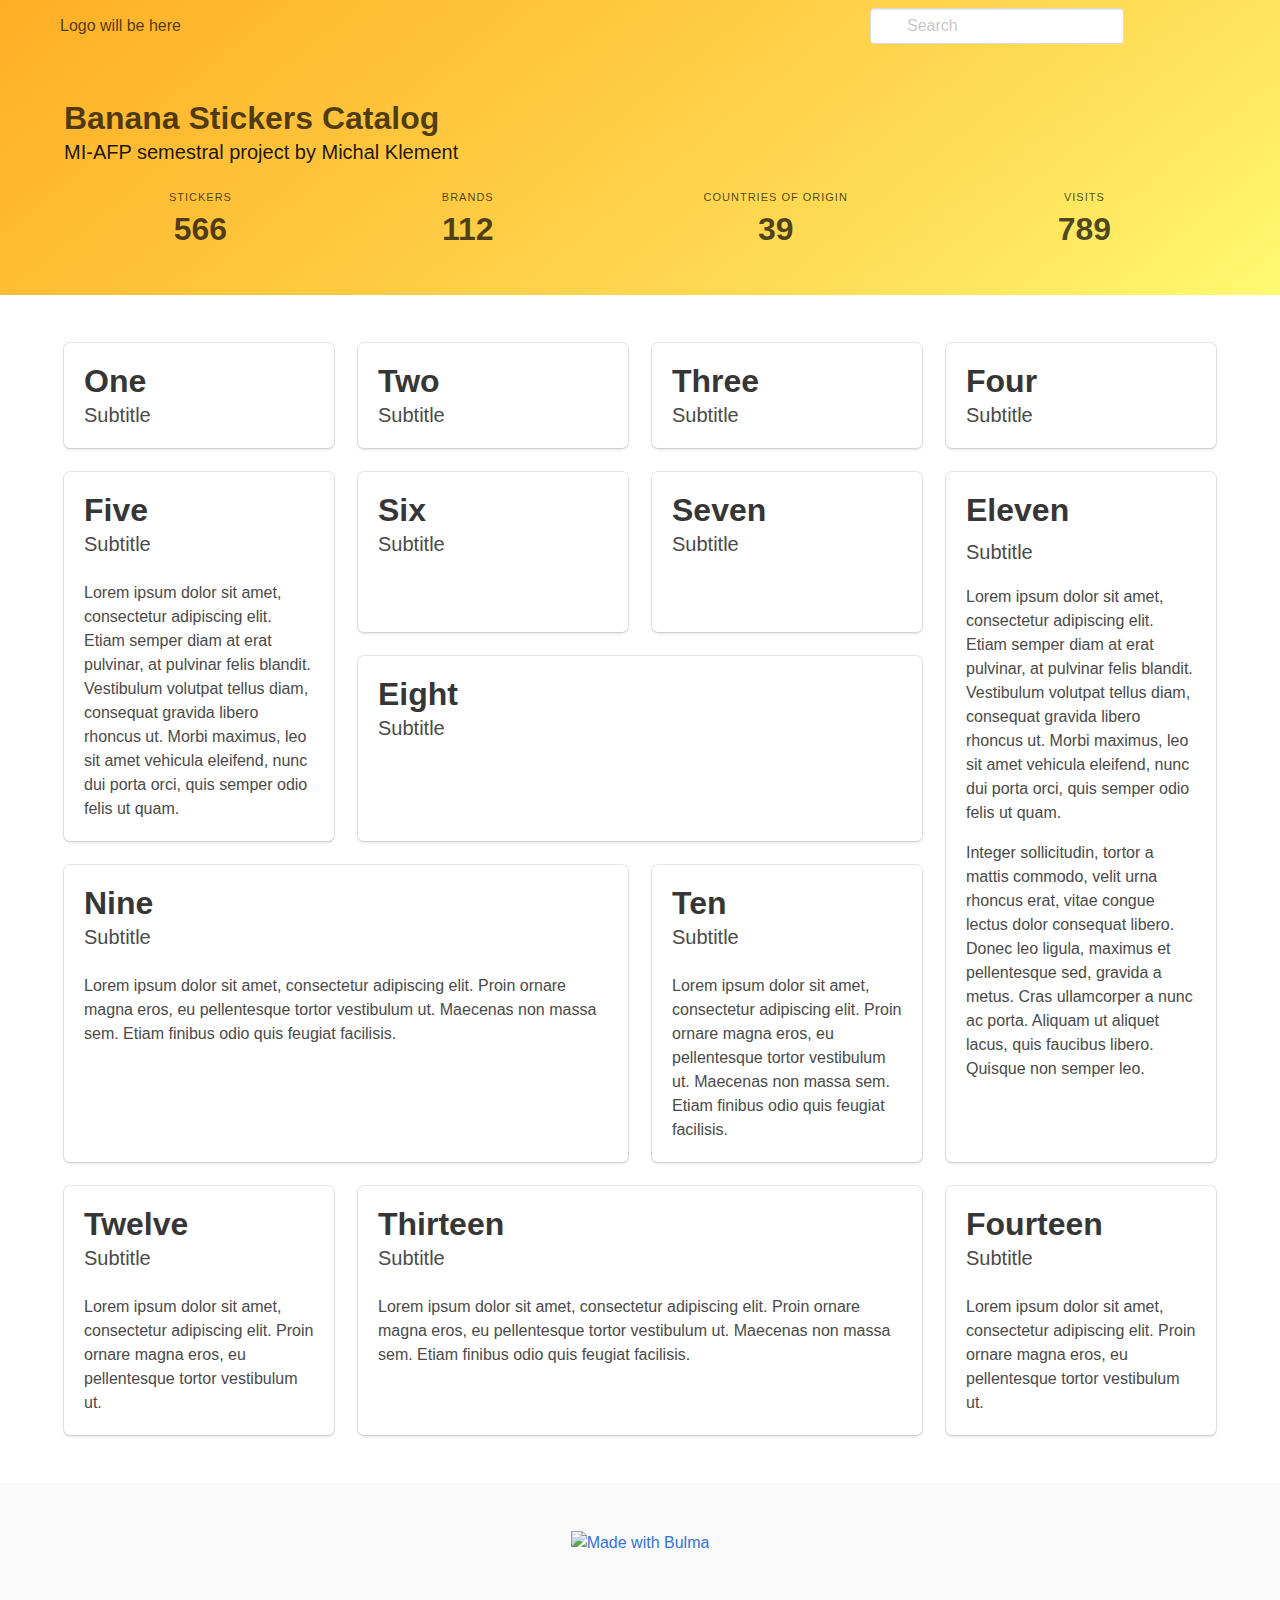
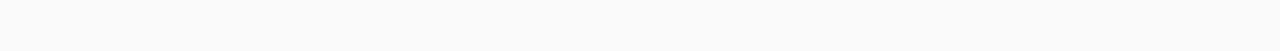
==== src/index.html @ 5a1d5bdb "first index prototype" ====
<!doctype html>
<html lang="en">
<!-- HEAD -->
<head>
<meta charset="utf-8">
<title>Banana Stickers Catalog</title>
<meta name="description" content="Banana Stickers Catalog">
<meta name="author" content="Michal Klement">
<link rel="stylesheet" href="css/bulma.css">
<script defer src="https://use.fontawesome.com/releases/v5.0.13/js/all.js" integrity="sha384-xymdQtn1n3lH2wcu0qhcdaOpQwyoarkgLVxC/wZ5q7h9gHtxICrpcaSUfygqZGOe" crossorigin="anonymous"></script>
</head>
<!-- BODY -->
<body>
<section class="hero is-warning is-bold">
  <div class="hero-head">
    <header class="navbar">
      <div class="container">
        <div class="navbar-brand">
          <a class="navbar-item">
          Logo will be here
          </a>
          <span class="navbar-burger burger" data-target="navbarMenuHeroC">
            <span></span>
            <span></span>
            <span></span>
          </span>
        </div>
        <div id="navbarMenuHeroC" class="navbar-menu">
          <div class="navbar-end">
            <span class="navbar-item">
              <div class="field">
                <p class="control has-icons-left">
                  <input class="input" type="text" placeholder="Search">
                  <span class="icon is-small is-left">
                    <i class="fas fa-search"></i>
                  </span>
                </p>
              </div>
            </span>
            <a class="navbar-item">
              <span class="icon is-medium">
                <i class="fas fa-lg fa-plus-square"></i>
              </span>
            </a>
            <a class="navbar-item">
              <span class="icon is-medium">
                <i class="fas fa-lg fa-sign-in-alt"></i>
              </span>
            </a>
          </div>
        </div>
      </div>
    </header>
  </div>

  <div class="hero-body">
    <div class="container">
      <h1 class="title">
        Banana Stickers Catalog
      </h1>
      <h2 class="subtitle">
        MI-AFP semestral project by Michal Klement
      </h2>
      <nav class="level">
        <div class="level-item has-text-centered">
          <div>
            <p class="heading">Stickers</p>
            <p class="title">566</p>
          </div>
        </div>
        <div class="level-item has-text-centered">
          <div>
            <p class="heading">Brands</p>
            <p class="title">112</p>
          </div>
        </div>
        <div class="level-item has-text-centered">
          <div>
            <p class="heading">Countries of origin</p>
            <p class="title">39</p>
          </div>
        </div>
        <div class="level-item has-text-centered">
          <div>
            <p class="heading">Visits</p>
            <p class="title">789</p>
          </div>
        </div>
      </nav>
    </div>
  </div>
</section>

<section class="section">
  <div class="container is-desktop">
  <div class="tile is-ancestor">
  <div class="tile is-parent">
  <article class="tile is-child box">
  <p class="title">One</p>
  <p class="subtitle">Subtitle</p>
  </article>
  </div>
  <div class="tile is-parent">
  <article class="tile is-child box">
  <p class="title">Two</p>
  <p class="subtitle">Subtitle</p>
  </article>
  </div>
  <div class="tile is-parent">
  <article class="tile is-child box">
  <p class="title">Three</p>
  <p class="subtitle">Subtitle</p>
  </article>
  </div>
  <div class="tile is-parent">
  <article class="tile is-child box">
  <p class="title">Four</p>
  <p class="subtitle">Subtitle</p>
  </article>
  </div>
  </div>

  <div class="tile is-ancestor">
  <div class="tile is-vertical is-9">
  <div class="tile">
  <div class="tile is-parent">
  <article class="tile is-child box">
  <p class="title">Five</p>
  <p class="subtitle">Subtitle</p>
  <div class="content">
  <p>Lorem ipsum dolor sit amet, consectetur adipiscing elit. Etiam semper diam at erat pulvinar, at pulvinar felis blandit. Vestibulum volutpat tellus diam, consequat gravida libero rhoncus ut. Morbi maximus, leo sit amet vehicula eleifend, nunc dui porta orci, quis semper odio felis ut quam.</p>
  </div>
  </article>
  </div>
  <div class="tile is-8 is-vertical">
  <div class="tile">
  <div class="tile is-parent">
  <article class="tile is-child box">
  <p class="title">Six</p>
  <p class="subtitle">Subtitle</p>
  </article>
  </div>
  <div class="tile is-parent">
  <article class="tile is-child box">
  <p class="title">Seven</p>
  <p class="subtitle">Subtitle</p>
  </article>
  </div>
  </div>
  <div class="tile is-parent">
  <article class="tile is-child box">
  <p class="title">Eight</p>
  <p class="subtitle">Subtitle</p>
  </article>
  </div>
  </div>
  </div>
  <div class="tile">
  <div class="tile is-8 is-parent">
  <article class="tile is-child box">
  <p class="title">Nine</p>
  <p class="subtitle">Subtitle</p>
  <div class="content">
  <p>Lorem ipsum dolor sit amet, consectetur adipiscing elit. Proin ornare magna eros, eu pellentesque tortor vestibulum ut. Maecenas non massa sem. Etiam finibus odio quis feugiat facilisis.</p>
  </div>
  </article>
  </div>
  <div class="tile is-parent">
  <article class="tile is-child box">
  <p class="title">Ten</p>
  <p class="subtitle">Subtitle</p>
  <div class="content">
  <p>Lorem ipsum dolor sit amet, consectetur adipiscing elit. Proin ornare magna eros, eu pellentesque tortor vestibulum ut. Maecenas non massa sem. Etiam finibus odio quis feugiat facilisis.</p>
  </div>
  </article>
  </div>
  </div>
  </div>
  <div class="tile is-parent">
  <article class="tile is-child box">
  <div class="content">
  <p class="title">Eleven</p>
  <p class="subtitle">Subtitle</p>
  <div class="content">
  <p>Lorem ipsum dolor sit amet, consectetur adipiscing elit. Etiam semper diam at erat pulvinar, at pulvinar felis blandit. Vestibulum volutpat tellus diam, consequat gravida libero rhoncus ut. Morbi maximus, leo sit amet vehicula eleifend, nunc dui porta orci, quis semper odio felis ut quam.</p>
  <p>Integer sollicitudin, tortor a mattis commodo, velit urna rhoncus erat, vitae congue lectus dolor consequat libero. Donec leo ligula, maximus et pellentesque sed, gravida a metus. Cras ullamcorper a nunc ac porta. Aliquam ut aliquet lacus, quis faucibus libero. Quisque non semper leo.</p>
  </div>
  </div>
  </article>
  </div>
  </div>

  <div class="tile is-ancestor">
  <div class="tile is-parent">
  <article class="tile is-child box">
  <p class="title">Twelve</p>
  <p class="subtitle">Subtitle</p>
  <div class="content">
  <p>Lorem ipsum dolor sit amet, consectetur adipiscing elit. Proin ornare magna eros, eu pellentesque tortor vestibulum ut.</p>
  </div>
  </article>
  </div>
  <div class="tile is-parent is-6">
  <article class="tile is-child box">
  <p class="title">Thirteen</p>
  <p class="subtitle">Subtitle</p>
  <div class="content">
  <p>Lorem ipsum dolor sit amet, consectetur adipiscing elit. Proin ornare magna eros, eu pellentesque tortor vestibulum ut. Maecenas non massa sem. Etiam finibus odio quis feugiat facilisis.</p>
  </div>
  </article>
  </div>
  <div class="tile is-parent">
  <article class="tile is-child box">
  <p class="title">Fourteen</p>
  <p class="subtitle">Subtitle</p>
  <div class="content">
  <p>Lorem ipsum dolor sit amet, consectetur adipiscing elit. Proin ornare magna eros, eu pellentesque tortor vestibulum ut.</p>
  </div>
  </article>
  </div>
  </div>
  </div>
</section>
</body>
<!-- FOOTER -->
<footer class="footer">
<div class="container">
  <div class="content has-text-centered">
    <p>
      <a href="https://bulma.io">
        <img src="https://bulma.io/images/made-with-bulma--semiblack.png" alt="Made with Bulma" width="128" height="24">
      </a>
    </p>
  </div>
</div>
</footer>

</html>
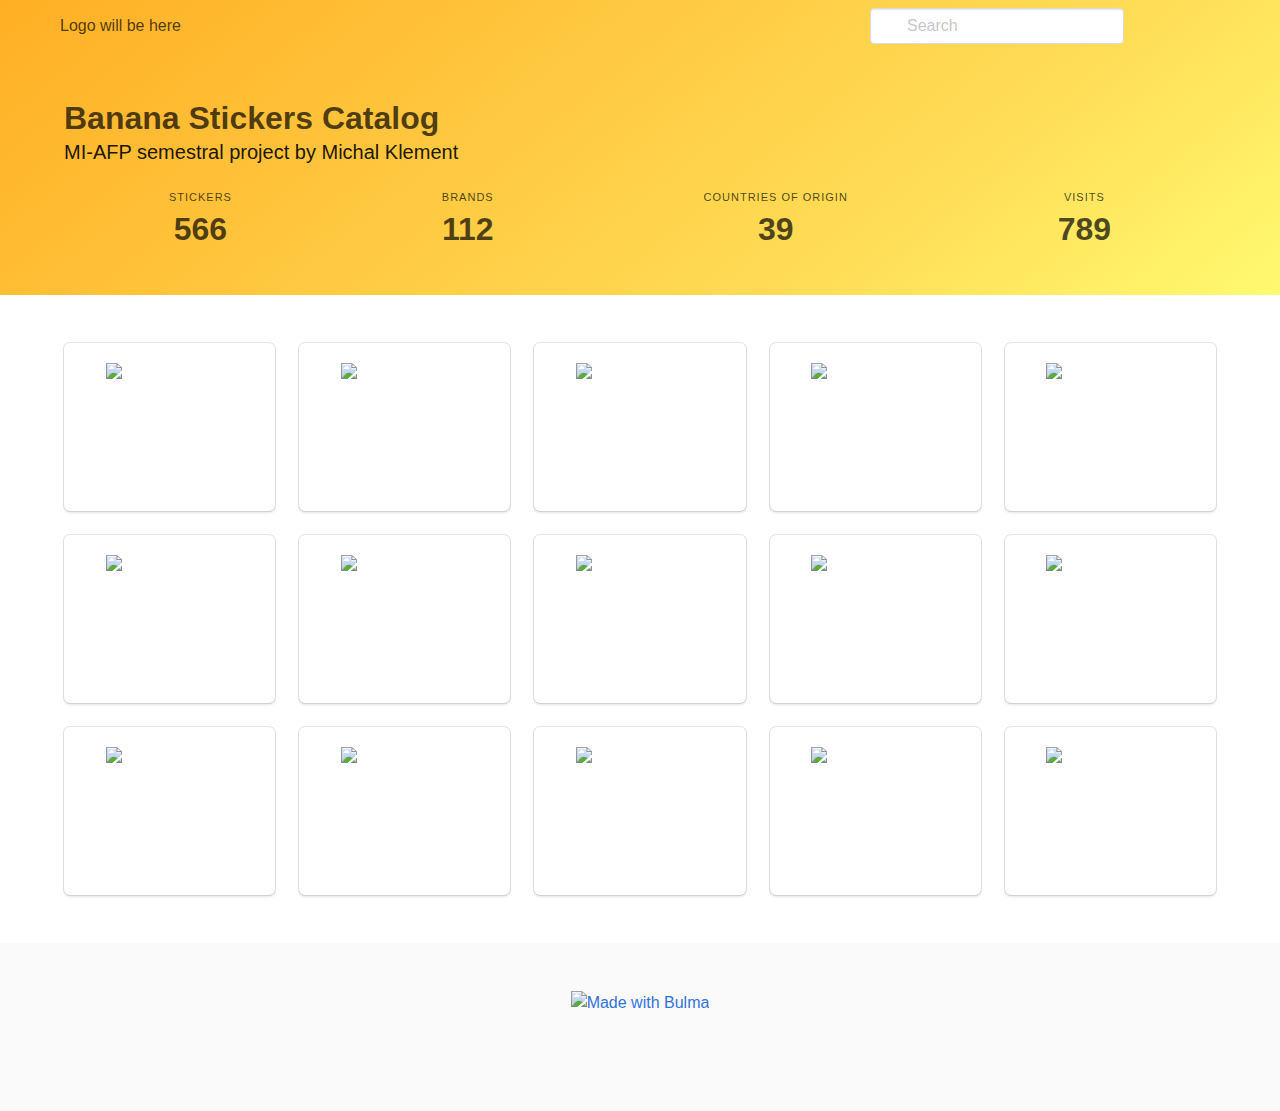
==== commit 1106284f: "working state of alpha version" ====
--- a/src/index.html
+++ b/src/index.html
@@ -6,7 +6,20 @@
 <title>Banana Stickers Catalog</title>
 <meta name="description" content="Banana Stickers Catalog">
 <meta name="author" content="Michal Klement">
-<link rel="stylesheet" href="css/bulma.css">
+<link rel="stylesheet" href="static/css/bulma.css">
+<!-- <script src="https://www.gstatic.com/firebasejs/5.0.2/firebase.js"></script>
+<script>
+  // Initialize Firebase
+  var config = {
+    apiKey: "AIzaSyA9hj2EdGWPIH5nvI0MXcqe9nrRiI9x4z0",
+    authDomain: "bananastickers-21512.firebaseapp.com",
+    databaseURL: "https://bananastickers-21512.firebaseio.com",
+    projectId: "bananastickers-21512",
+    storageBucket: "",
+    messagingSenderId: "37820646743"
+  };
+  firebase.initializeApp(config);
+</script> -->
 <script defer src="https://use.fontawesome.com/releases/v5.0.13/js/all.js" integrity="sha384-xymdQtn1n3lH2wcu0qhcdaOpQwyoarkgLVxC/wZ5q7h9gHtxICrpcaSUfygqZGOe" crossorigin="anonymous"></script>
 </head>
 <!-- BODY -->
@@ -37,15 +50,46 @@
                 </p>
               </div>
             </span>
-            <a class="navbar-item">
+            <a class="navbar-item" onclick='(function() {document.getElementById("addModal").classList.add("is-active");})();'>
               <span class="icon is-medium">
                 <i class="fas fa-lg fa-plus-square"></i>
               </span>
             </a>
             <a class="navbar-item">
-              <span class="icon is-medium">
-                <i class="fas fa-lg fa-sign-in-alt"></i>
-              </span>
+              <div class="dropdown is-hoverable is-right">
+                <div class="dropdown-trigger">
+                    <span class="icon is-medium" aria-haspopup="true" aria-controls="dropdown-menu4">
+                      <i class="fas fa-lg fa-sign-in-alt"></i>
+                    </span>
+                </div>
+                <div class="dropdown-menu" id="dropdown-menu4" role="menu">
+                  <div class="dropdown-content">
+                    <div class="dropdown-item">
+                      <div class="field">
+                        <p class="control has-icons-left">
+                          <input class="input is-small" type="text" placeholder="Name">
+                          <span class="icon is-small is-left">
+                            <i class="fas fa-user"></i>
+                          </span>
+                        </p>
+                      </div>
+                      <div class="field">
+                        <p class="control has-icons-left">
+                          <input class="input is-small" type="password" placeholder="Password">
+                          <span class="icon is-small is-left">
+                            <i class="fas fa-lock"></i>
+                          </span>
+                        </p>
+                      </div>
+                      <div class="field">
+                        <p class="control">
+                          <button class="button is-small is-warning is-fullwidth">Login</button>
+                        </p>
+                      </div>
+                    </div>
+                  </div>
+                </div>
+              </div>
             </a>
           </div>
         </div>
@@ -70,14 +114,18 @@
         </div>
         <div class="level-item has-text-centered">
           <div>
-            <p class="heading">Brands</p>
-            <p class="title">112</p>
+            <a>
+              <p class="heading">Brands</p>
+              <p class="title">112</p>
+            </a>
           </div>
         </div>
         <div class="level-item has-text-centered">
           <div>
-            <p class="heading">Countries of origin</p>
-            <p class="title">39</p>
+            <a>
+              <p class="heading">Countries of origin</p>
+              <p class="title">39</p>
+            </a>
           </div>
         </div>
         <div class="level-item has-text-centered">
@@ -93,134 +141,223 @@
 
 <section class="section">
   <div class="container is-desktop">
-  <div class="tile is-ancestor">
-  <div class="tile is-parent">
-  <article class="tile is-child box">
-  <p class="title">One</p>
-  <p class="subtitle">Subtitle</p>
-  </article>
-  </div>
-  <div class="tile is-parent">
-  <article class="tile is-child box">
-  <p class="title">Two</p>
-  <p class="subtitle">Subtitle</p>
-  </article>
-  </div>
-  <div class="tile is-parent">
-  <article class="tile is-child box">
-  <p class="title">Three</p>
-  <p class="subtitle">Subtitle</p>
-  </article>
-  </div>
-  <div class="tile is-parent">
-  <article class="tile is-child box">
-  <p class="title">Four</p>
-  <p class="subtitle">Subtitle</p>
-  </article>
-  </div>
-  </div>
-
-  <div class="tile is-ancestor">
-  <div class="tile is-vertical is-9">
-  <div class="tile">
-  <div class="tile is-parent">
-  <article class="tile is-child box">
-  <p class="title">Five</p>
-  <p class="subtitle">Subtitle</p>
-  <div class="content">
-  <p>Lorem ipsum dolor sit amet, consectetur adipiscing elit. Etiam semper diam at erat pulvinar, at pulvinar felis blandit. Vestibulum volutpat tellus diam, consequat gravida libero rhoncus ut. Morbi maximus, leo sit amet vehicula eleifend, nunc dui porta orci, quis semper odio felis ut quam.</p>
-  </div>
-  </article>
-  </div>
-  <div class="tile is-8 is-vertical">
-  <div class="tile">
-  <div class="tile is-parent">
-  <article class="tile is-child box">
-  <p class="title">Six</p>
-  <p class="subtitle">Subtitle</p>
-  </article>
-  </div>
-  <div class="tile is-parent">
-  <article class="tile is-child box">
-  <p class="title">Seven</p>
-  <p class="subtitle">Subtitle</p>
-  </article>
-  </div>
-  </div>
-  <div class="tile is-parent">
-  <article class="tile is-child box">
-  <p class="title">Eight</p>
-  <p class="subtitle">Subtitle</p>
-  </article>
-  </div>
-  </div>
-  </div>
-  <div class="tile">
-  <div class="tile is-8 is-parent">
-  <article class="tile is-child box">
-  <p class="title">Nine</p>
-  <p class="subtitle">Subtitle</p>
-  <div class="content">
-  <p>Lorem ipsum dolor sit amet, consectetur adipiscing elit. Proin ornare magna eros, eu pellentesque tortor vestibulum ut. Maecenas non massa sem. Etiam finibus odio quis feugiat facilisis.</p>
-  </div>
-  </article>
-  </div>
-  <div class="tile is-parent">
-  <article class="tile is-child box">
-  <p class="title">Ten</p>
-  <p class="subtitle">Subtitle</p>
-  <div class="content">
-  <p>Lorem ipsum dolor sit amet, consectetur adipiscing elit. Proin ornare magna eros, eu pellentesque tortor vestibulum ut. Maecenas non massa sem. Etiam finibus odio quis feugiat facilisis.</p>
-  </div>
-  </article>
-  </div>
-  </div>
-  </div>
-  <div class="tile is-parent">
-  <article class="tile is-child box">
-  <div class="content">
-  <p class="title">Eleven</p>
-  <p class="subtitle">Subtitle</p>
-  <div class="content">
-  <p>Lorem ipsum dolor sit amet, consectetur adipiscing elit. Etiam semper diam at erat pulvinar, at pulvinar felis blandit. Vestibulum volutpat tellus diam, consequat gravida libero rhoncus ut. Morbi maximus, leo sit amet vehicula eleifend, nunc dui porta orci, quis semper odio felis ut quam.</p>
-  <p>Integer sollicitudin, tortor a mattis commodo, velit urna rhoncus erat, vitae congue lectus dolor consequat libero. Donec leo ligula, maximus et pellentesque sed, gravida a metus. Cras ullamcorper a nunc ac porta. Aliquam ut aliquet lacus, quis faucibus libero. Quisque non semper leo.</p>
-  </div>
-  </div>
-  </article>
-  </div>
-  </div>
-
-  <div class="tile is-ancestor">
-  <div class="tile is-parent">
-  <article class="tile is-child box">
-  <p class="title">Twelve</p>
-  <p class="subtitle">Subtitle</p>
-  <div class="content">
-  <p>Lorem ipsum dolor sit amet, consectetur adipiscing elit. Proin ornare magna eros, eu pellentesque tortor vestibulum ut.</p>
-  </div>
-  </article>
-  </div>
-  <div class="tile is-parent is-6">
-  <article class="tile is-child box">
-  <p class="title">Thirteen</p>
-  <p class="subtitle">Subtitle</p>
-  <div class="content">
-  <p>Lorem ipsum dolor sit amet, consectetur adipiscing elit. Proin ornare magna eros, eu pellentesque tortor vestibulum ut. Maecenas non massa sem. Etiam finibus odio quis feugiat facilisis.</p>
-  </div>
-  </article>
-  </div>
-  <div class="tile is-parent">
-  <article class="tile is-child box">
-  <p class="title">Fourteen</p>
-  <p class="subtitle">Subtitle</p>
-  <div class="content">
-  <p>Lorem ipsum dolor sit amet, consectetur adipiscing elit. Proin ornare magna eros, eu pellentesque tortor vestibulum ut.</p>
-  </div>
-  </article>
-  </div>
-  </div>
+    <div class="tile is-ancestor">
+      <div class="tile is-parent">
+        <article class="tile is-child box">
+          <center>
+            <figure class="image is-128x128">
+              <img src="https://bulma.io/images/placeholders/256x256.png">
+            </figure>
+          </center>
+        </article>
+      </div>
+      <div class="tile is-parent">
+        <article class="tile is-child box">
+          <center>
+            <figure class="image is-128x128">
+              <img src="https://bulma.io/images/placeholders/256x256.png">
+            </figure>
+          </center>
+        </article>
+      </div>
+      <div class="tile is-parent">
+        <article class="tile is-child box">
+          <center>
+            <figure class="image is-128x128">
+              <img src="https://bulma.io/images/placeholders/256x256.png">
+            </figure>
+          </center>
+        </article>
+      </div>
+      <div class="tile is-parent">
+        <article class="tile is-child box">
+          <center>
+            <figure class="image is-128x128">
+              <img src="https://bulma.io/images/placeholders/256x256.png">
+            </figure>
+          </center>
+        </article>
+      </div>
+      <div class="tile is-parent">
+        <article class="tile is-child box">
+          <center>
+            <figure class="image is-128x128">
+              <img src="https://bulma.io/images/placeholders/256x256.png">
+            </figure>
+          </center>
+        </article>
+      </div>
+    </div>
+
+<div class="tile is-ancestor">
+      <div class="tile is-parent">
+        <article class="tile is-child box">
+          <center>
+            <figure class="image is-128x128">
+              <img src="https://bulma.io/images/placeholders/256x256.png">
+            </figure>
+          </center>
+        </article>
+      </div>
+      <div class="tile is-parent">
+        <article class="tile is-child box">
+          <center>
+            <figure class="image is-128x128">
+              <img src="https://bulma.io/images/placeholders/256x256.png">
+            </figure>
+          </center>
+        </article>
+      </div>
+      <div class="tile is-parent">
+        <article class="tile is-child box">
+          <center>
+            <figure class="image is-128x128">
+              <img src="https://bulma.io/images/placeholders/256x256.png">
+            </figure>
+          </center>
+        </article>
+      </div>
+      <div class="tile is-parent">
+        <article class="tile is-child box">
+          <center>
+            <figure class="image is-128x128">
+              <img src="https://bulma.io/images/placeholders/256x256.png">
+            </figure>
+          </center>
+        </article>
+      </div>
+      <div class="tile is-parent">
+        <article class="tile is-child box">
+          <center>
+            <figure class="image is-128x128">
+              <img src="https://bulma.io/images/placeholders/256x256.png">
+            </figure>
+          </center>
+        </article>
+      </div>
+    </div>
+    <div class="tile is-ancestor">
+      <div class="tile is-parent">
+        <article class="tile is-child box">
+          <center>
+            <figure class="image is-128x128">
+              <img src="https://bulma.io/images/placeholders/256x256.png">
+            </figure>
+          </center>
+        </article>
+      </div>
+      <div class="tile is-parent">
+        <article class="tile is-child box">
+          <center>
+            <figure class="image is-128x128">
+              <img src="https://bulma.io/images/placeholders/256x256.png">
+            </figure>
+          </center>
+        </article>
+      </div>
+      <div class="tile is-parent">
+        <article class="tile is-child box">
+          <center>
+            <figure class="image is-128x128">
+              <img src="https://bulma.io/images/placeholders/256x256.png">
+            </figure>
+          </center>
+        </article>
+      </div>
+      <div class="tile is-parent">
+        <article class="tile is-child box">
+          <center>
+            <figure class="image is-128x128">
+              <img src="https://bulma.io/images/placeholders/256x256.png">
+            </figure>
+          </center>
+        </article>
+      </div>
+      <div class="tile is-parent">
+        <article class="tile is-child box">
+          <center>
+            <figure class="image is-128x128">
+              <img src="https://bulma.io/images/placeholders/256x256.png">
+            </figure>
+          </center>
+        </article>
+      </div>
+    </div>
   </div>
 </section>
+
+<div class="modal" id="addModal">
+  <div class="modal-background"></div>
+  <div class="modal-card">
+    <header class="modal-card-head">
+      <p class="modal-card-title">Add new sticker</p>
+      <button class="delete" aria-label="close" onclick='(function() {document.getElementById("addModal").classList.remove("is-active");})();'></button>
+    </header>
+    <section class="modal-card-body">
+      <div class="container is-fluid">
+        <form action="#" onsubmit="(function() {alert(brand.value);})();" method="post" id="addForm">
+        <div class="field">
+          <label class="label">Picture</label>
+          <div class="file is-small has-name is-fullwidth">
+            <label class="file-label">
+              <input class="file-input" type="file" name="resume">
+              <span class="file-cta">
+                <span class="file-icon">
+                  <i class="fas fa-upload"></i>
+                </span>
+                <span class="file-label">
+                  Browse files
+                </span>
+              </span>
+              <span class="file-name">
+                Screen Shot 2017-07-29 at 15.54.25.png
+              </span>
+            </label>
+          </div>
+        </div>
+
+        <div class="field">
+          <label class="label">Brand</label>
+          <div class="control">
+            <input class="input is-small" type="text" placeholder="what brand it is?" name="brand">
+          </div>
+        </div>
+
+        <div class="field">
+          <label class="label">Country</label>
+          <div class="control">
+            <div class="select is-small is-fullwidth">
+              <select>
+                <option>Panama</option>
+                <option>other</option>
+              </select>
+            </div>
+          </div>
+        </div>
+
+        <div class="field">
+          <label class="label">Founder</label>
+          <div class="control">
+            <input class="input is-small" type="text" placeholder="who found it?" name="founder">
+          </div>
+        </div>
+
+        <div class="field">
+          <label class="label">Note</label>
+          <div class="control">
+            <textarea class="textarea is-small" type="text" placeholder="some special note or story which led to this sticker" rows="4"></textarea>
+          </div>
+        </div>
+      </form>
+      </div>
+    </section>
+    <footer class="modal-card-foot">
+      <button class="button is-success" type="submit" form="addForm">Add</button>
+      <button class="button" onclick='(function() {document.getElementById("addModal").classList.remove("is-active");})();'>Cancel</button>
+    </footer>
+  </div>
+</div>
+
 </body>
 <!-- FOOTER -->
 <footer class="footer">
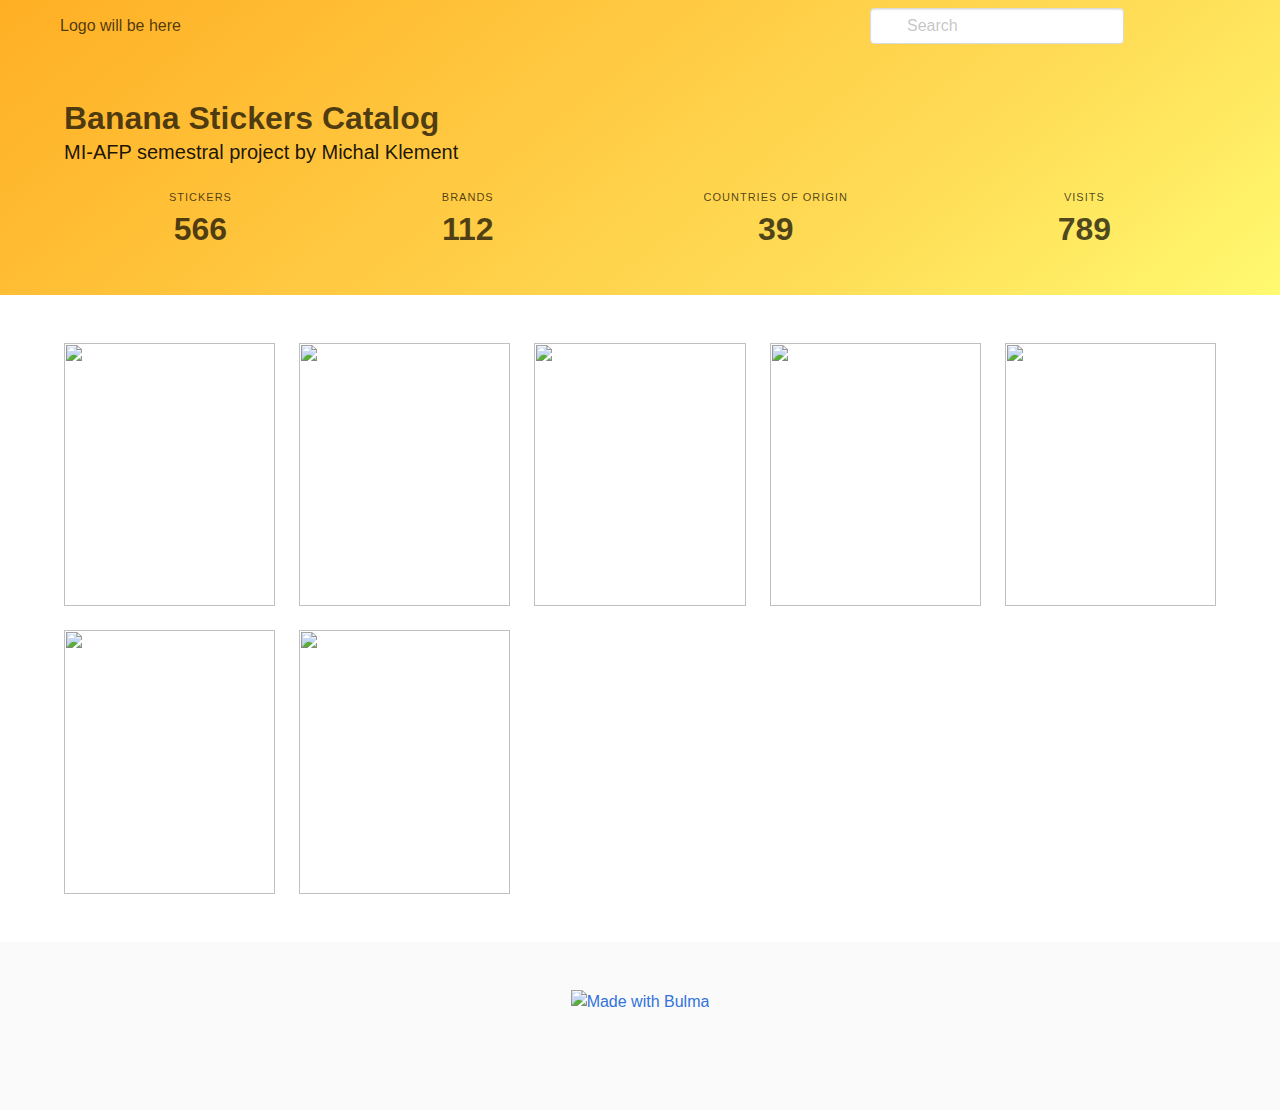
==== commit 845f70f8: "reworked stickers displaying" ====
--- a/src/index.html
+++ b/src/index.html
@@ -42,12 +42,14 @@
           <div class="navbar-end">
             <span class="navbar-item">
               <div class="field">
+                <form >
                 <p class="control has-icons-left">
                   <input class="input" type="text" placeholder="Search">
                   <span class="icon is-small is-left">
                     <i class="fas fa-search"></i>
                   </span>
                 </p>
+              </form>
               </div>
             </span>
             <a class="navbar-item" onclick='(function() {document.getElementById("addModal").classList.add("is-active");})();'>
@@ -141,148 +143,36 @@
 
 <section class="section">
   <div class="container is-desktop">
-    <div class="tile is-ancestor">
-      <div class="tile is-parent">
-        <article class="tile is-child box">
-          <center>
-            <figure class="image is-128x128">
-              <img src="https://bulma.io/images/placeholders/256x256.png">
-            </figure>
-          </center>
-        </article>
-      </div>
-      <div class="tile is-parent">
-        <article class="tile is-child box">
-          <center>
-            <figure class="image is-128x128">
-              <img src="https://bulma.io/images/placeholders/256x256.png">
-            </figure>
-          </center>
-        </article>
-      </div>
-      <div class="tile is-parent">
-        <article class="tile is-child box">
-          <center>
-            <figure class="image is-128x128">
-              <img src="https://bulma.io/images/placeholders/256x256.png">
-            </figure>
-          </center>
-        </article>
-      </div>
-      <div class="tile is-parent">
-        <article class="tile is-child box">
-          <center>
-            <figure class="image is-128x128">
-              <img src="https://bulma.io/images/placeholders/256x256.png">
-            </figure>
-          </center>
-        </article>
-      </div>
-      <div class="tile is-parent">
-        <article class="tile is-child box">
-          <center>
-            <figure class="image is-128x128">
-              <img src="https://bulma.io/images/placeholders/256x256.png">
-            </figure>
-          </center>
-        </article>
-      </div>
+    <div class="columns">
+    <div class="column is-one-fifth"><figure class="image is-4by5"><img src="https://bulma.io/images/placeholders/128x128.png"></figure></div>
+    <div class="column is-one-fifth">
+      <figure class="image is-4by5">
+        <img src="https://bulma.io/images/placeholders/128x128.png">
+        <div class="overlay">
+          <div class="overlay-text">
+            <div class="field">
+              <label class="label">Brand</label>
+              Chiquita
+            </div>
+            <div class="field">
+              <label class="label">Country</label>
+              Albania
+            </div>
+            <div class="field">
+              <label class="label">Finder</label>
+              Hugo
+            </div>
+          </div>
+        </div>
+      </figure>
     </div>
-
-<div class="tile is-ancestor">
-      <div class="tile is-parent">
-        <article class="tile is-child box">
-          <center>
-            <figure class="image is-128x128">
-              <img src="https://bulma.io/images/placeholders/256x256.png">
-            </figure>
-          </center>
-        </article>
-      </div>
-      <div class="tile is-parent">
-        <article class="tile is-child box">
-          <center>
-            <figure class="image is-128x128">
-              <img src="https://bulma.io/images/placeholders/256x256.png">
-            </figure>
-          </center>
-        </article>
-      </div>
-      <div class="tile is-parent">
-        <article class="tile is-child box">
-          <center>
-            <figure class="image is-128x128">
-              <img src="https://bulma.io/images/placeholders/256x256.png">
-            </figure>
-          </center>
-        </article>
-      </div>
-      <div class="tile is-parent">
-        <article class="tile is-child box">
-          <center>
-            <figure class="image is-128x128">
-              <img src="https://bulma.io/images/placeholders/256x256.png">
-            </figure>
-          </center>
-        </article>
-      </div>
-      <div class="tile is-parent">
-        <article class="tile is-child box">
-          <center>
-            <figure class="image is-128x128">
-              <img src="https://bulma.io/images/placeholders/256x256.png">
-            </figure>
-          </center>
-        </article>
-      </div>
-    </div>
-    <div class="tile is-ancestor">
-      <div class="tile is-parent">
-        <article class="tile is-child box">
-          <center>
-            <figure class="image is-128x128">
-              <img src="https://bulma.io/images/placeholders/256x256.png">
-            </figure>
-          </center>
-        </article>
-      </div>
-      <div class="tile is-parent">
-        <article class="tile is-child box">
-          <center>
-            <figure class="image is-128x128">
-              <img src="https://bulma.io/images/placeholders/256x256.png">
-            </figure>
-          </center>
-        </article>
-      </div>
-      <div class="tile is-parent">
-        <article class="tile is-child box">
-          <center>
-            <figure class="image is-128x128">
-              <img src="https://bulma.io/images/placeholders/256x256.png">
-            </figure>
-          </center>
-        </article>
-      </div>
-      <div class="tile is-parent">
-        <article class="tile is-child box">
-          <center>
-            <figure class="image is-128x128">
-              <img src="https://bulma.io/images/placeholders/256x256.png">
-            </figure>
-          </center>
-        </article>
-      </div>
-      <div class="tile is-parent">
-        <article class="tile is-child box">
-          <center>
-            <figure class="image is-128x128">
-              <img src="https://bulma.io/images/placeholders/256x256.png">
-            </figure>
-          </center>
-        </article>
-      </div>
-    </div>
+    <div class="column is-one-fifth"><figure class="image is-4by5"><img src="https://bulma.io/images/placeholders/128x128.png"></figure></div>
+    <div class="column is-one-fifth"><figure class="image is-4by5"><img src="https://bulma.io/images/placeholders/128x128.png"></figure></div>
+    <div class="column is-one-fifth"><figure class="image is-4by5"><img src="https://bulma.io/images/placeholders/128x128.png"></figure></div>
+  </div>
+  <div class="columns">
+    <div class="column is-one-fifth"><figure class="image is-4by5"><img src="https://bulma.io/images/placeholders/128x128.png"></figure></div>
+    <div class="column is-one-fifth"><figure class="image is-4by5"><img src="https://bulma.io/images/placeholders/128x128.png"></figure></div>
   </div>
 </section>
 
@@ -300,7 +190,7 @@
           <label class="label">Picture</label>
           <div class="file is-small has-name is-fullwidth">
             <label class="file-label">
-              <input class="file-input" type="file" name="resume">
+              <input class="file-input" type="file" id="file" name="resume" onchange='(function() {document.getElementById("filename").innerHTML = document.getElementById("file").files[0].name;})();' required>
               <span class="file-cta">
                 <span class="file-icon">
                   <i class="fas fa-upload"></i>
@@ -309,8 +199,8 @@
                   Browse files
                 </span>
               </span>
-              <span class="file-name">
-                Screen Shot 2017-07-29 at 15.54.25.png
+              <span class="file-name" id="filename">
+                
               </span>
             </label>
           </div>
